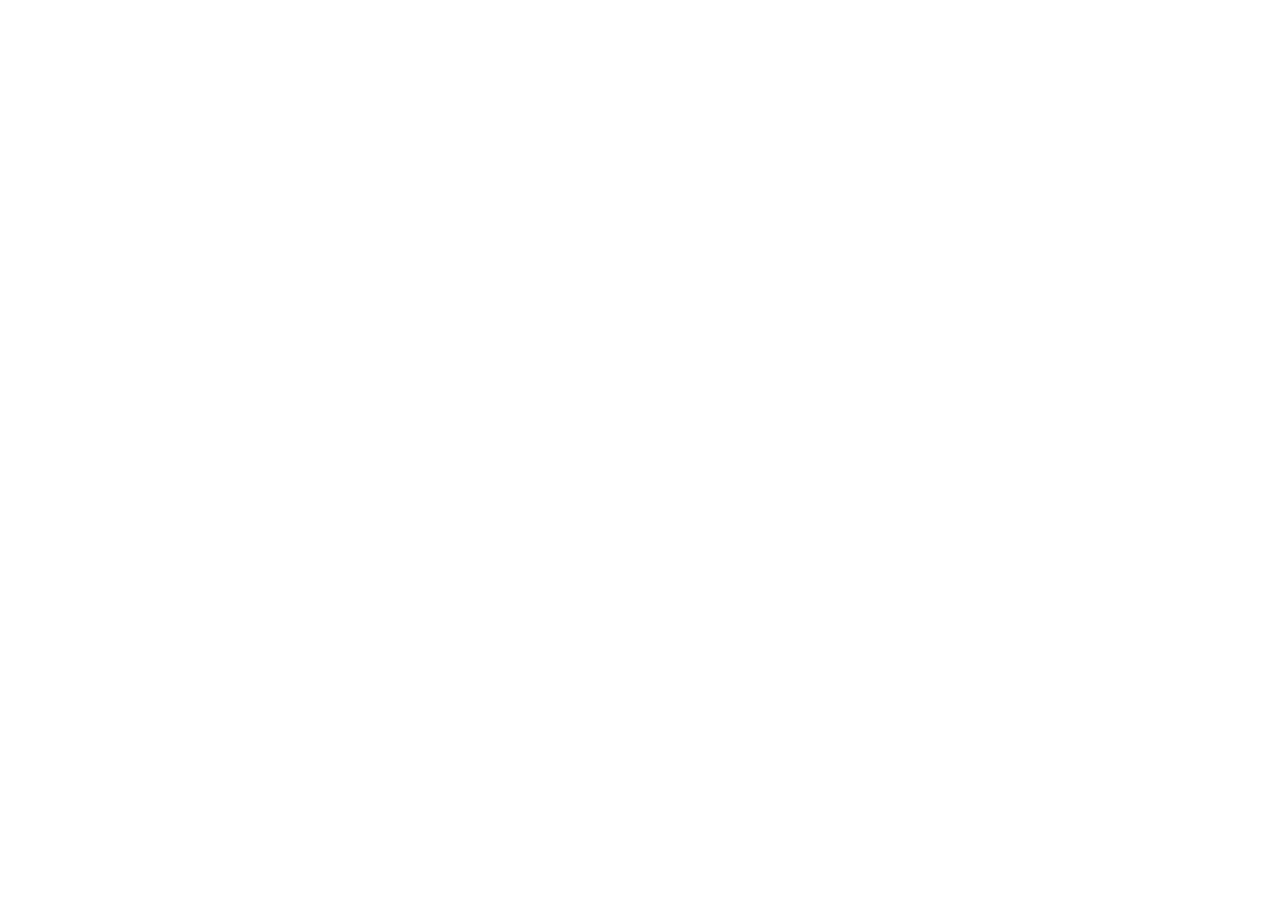
==== index.html @ 479bf7b5 "основа" ====
<!DOCTYPE html>
<html lang="en">
<head>
    <meta charset="UTF-8">
    <meta name="viewport" content="width=device-width, initial-scale=1.0">
    <title>Document</title>
    <link rel="stylesheet" href="css/main.css">
</head>
<body>
    
    <script src="js/main.js"></script>
</body>
</html>
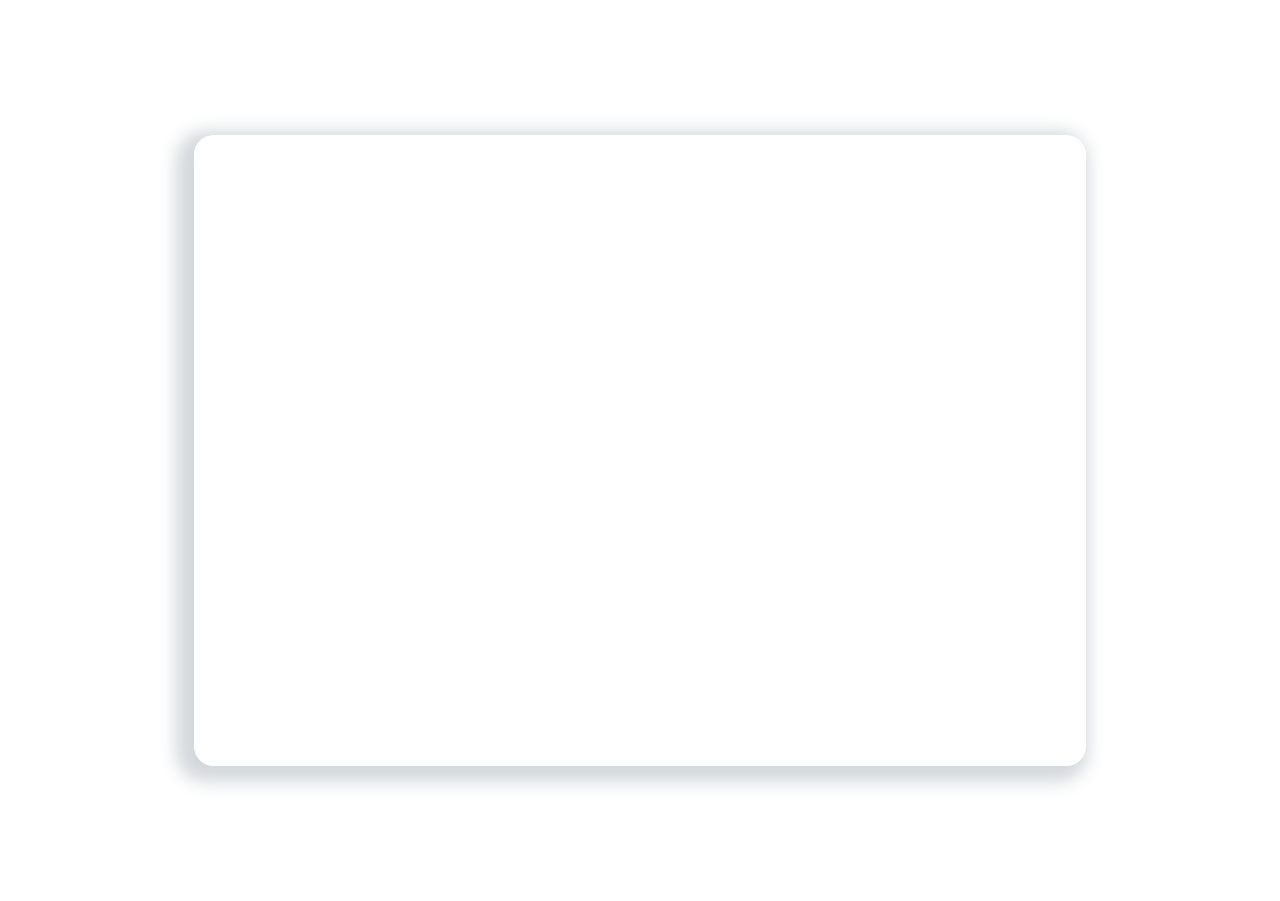
==== commit 7d12674a: "start" ====
--- a/index.html
+++ b/index.html
@@ -7,7 +7,27 @@
     <link rel="stylesheet" href="css/main.css">
 </head>
 <body>
+<div class="main">
+    <div class="second_main">
+        <div class="text">
+            <p></p>
+        </div>
+
+    </div>
     
-    <script src="js/main.js"></script>
+
+
+
+
+
+
+
+</div>
+
+
+
+
+    
+<script src="js/main.js"></script>
 </body>
 </html>
--- a/css/main.css
+++ b/css/main.css
@@ -0,0 +1,25 @@
+.main{
+    width: 100%;
+    height: 100%;
+    background-image: url('https://i.pinimg.com/originals/1f/a8/5e/1fa85e15d783da455ba35665454041fc.gif?nii=t');
+    background-size: cover;
+    display: flex;
+    align-items: center;
+    background-size: 100%;
+    height: 99vh;
+    margin: -3px auto;
+    }   
+
+.second_main{
+    height: 70%;
+    width: 70%;
+    margin: 0 auto;
+    border-radius: 20px;
+    background: rgba(255, 255, 255, 0.12);
+    backdrop-filter: blur(8px);
+    border: 4px solid rgba(255, 255, 255, 0.548);
+    -webkit-box-shadow: -8px 6px 17px 10px rgba(34, 60, 80, 0.2);
+    -moz-box-shadow: -8px 6px 17px 10px rgba(34, 60, 80, 0.2);
+    box-shadow: -8px 6px 17px 10px rgba(34, 60, 80, 0.2);
+    box-shadow: 1px;
+}
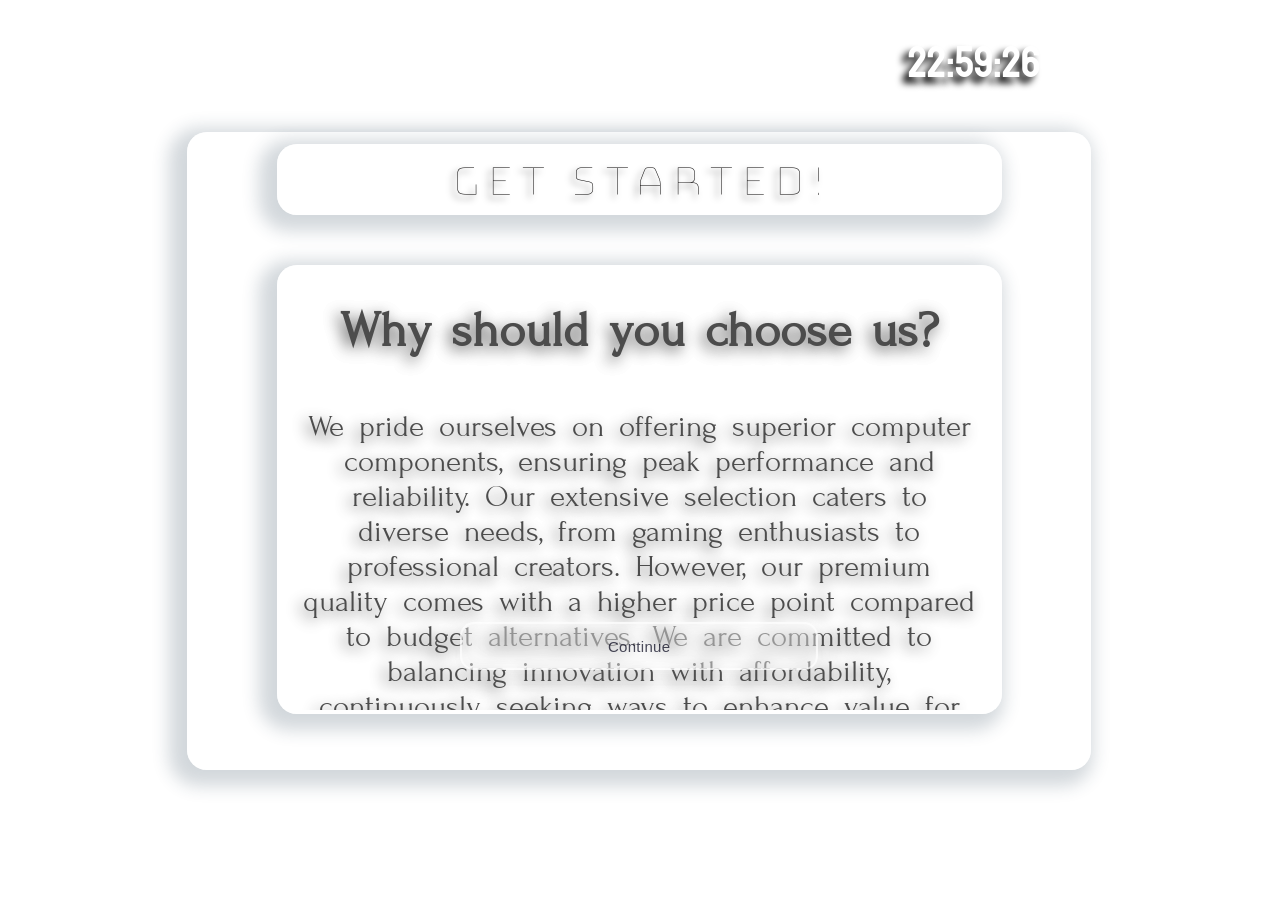
==== commit d183d4dc: "first page ready!!! yohooo!!!" ====
--- a/index.html
+++ b/index.html
@@ -8,9 +8,28 @@
 </head>
 <body>
 <div class="main">
+    <div class="time_now" id="time_now">
+
+    </div>
     <div class="second_main">
         <div class="text">
-            <p></p>
+            <p>Get Started!</p>
+        </div>
+
+        <div class="oznakom">
+            <div class="text_oz">
+                <h1 class="We">Why should you choose us?</h1> 
+                <p>We pride ourselves on offering superior computer components,
+                     ensuring peak performance and reliability.
+                      Our extensive selection caters to diverse needs,
+                       from gaming enthusiasts to professional creators.
+                        However, our premium quality comes with a higher price point compared to budget alternatives.
+                         We are committed to balancing innovation with affordability,
+                          continuously seeking ways to enhance value for our customers.</p>
+
+
+            </div>
+            <button class="button" type="button">Continue</button>
         </div>
 
     </div>
--- a/css/main.css
+++ b/css/main.css
@@ -1,3 +1,7 @@
+@import url('https://fonts.googleapis.com/css?family=Bayon');
+@import url('https://fonts.googleapis.com/css?family=Bungee+Hairline');
+@import url('https://fonts.googleapis.com/css?family=Forum');
+
 .main{
     width: 100%;
     height: 100%;
@@ -8,12 +12,17 @@
     background-size: 100%;
     height: 99vh;
     margin: -3px auto;
-    }   
+}
 
 .second_main{
     height: 70%;
     width: 70%;
     margin: 0 auto;
+    display: flex;
+    flex-direction: column;
+    margin-left: 14%;
+    float: left;
+    position: fixed;
     border-radius: 20px;
     background: rgba(255, 255, 255, 0.12);
     backdrop-filter: blur(8px);
@@ -22,4 +31,127 @@
     -moz-box-shadow: -8px 6px 17px 10px rgba(34, 60, 80, 0.2);
     box-shadow: -8px 6px 17px 10px rgba(34, 60, 80, 0.2);
     box-shadow: 1px;
-}+}
+
+.time_now{
+    width: 100px;
+    height: 30px;
+    margin-left: 900px;
+    margin-top: 20px;
+    float: left;
+    display: flex;
+    align-self: normal;
+    font-family: Bayon, cursive;
+    text-align: center;
+    font-size: 43px;
+    color: rgb(255, 255, 255);
+    text-shadow: rgb(0, 0, 0) -6px 6px 7px;
+}
+
+.text{
+    width: 80%;
+    height: 10%;
+    margin: 0 auto;
+    margin-top: 1%;
+    border-radius: 20px;
+    background: rgba(255, 255, 255, 0.12);
+    backdrop-filter: blur(8px);
+    border: 4px solid rgba(255, 255, 255, 0.548);
+    -webkit-box-shadow: -8px 6px 17px 10px rgba(34, 60, 80, 0.2);
+    -moz-box-shadow: -8px 6px 17px 10px rgba(34, 60, 80, 0.2);
+    box-shadow: -8px 6px 17px 10px rgba(34, 60, 80, 0.2);
+    box-shadow: 1px;
+}
+
+.text p{
+    font-family: "Bungee Hairline", cursive;
+    text-align: center;
+    margin-top: 5px;
+    margin: 0 auto;
+    font-size: 50px;    
+    word-spacing: 7px;
+    color: rgb(3, 0, 0);
+    text-shadow: rgb(0, 0, 0) -4px 4px 6px;
+}
+
+.oznakom{
+    width: 80%;
+    height: 70%;
+    position: relative;
+    margin: 0 auto;
+    display: flex;
+    flex-direction: column;
+    margin-top: 50px;
+    border-radius: 20px;
+    background: rgba(255, 255, 255, 0.12);
+    backdrop-filter: blur(8px);
+    overflow: hidden;
+    border: 4px solid rgba(255, 255, 255, 0.548);
+    -webkit-box-shadow: -8px 6px 17px 10px rgba(34, 60, 80, 0.2);
+    -moz-box-shadow: -8px 6px 17px 10px rgba(34, 60, 80, 0.2);
+    box-shadow: -8px 6px 17px 10px rgba(34, 60, 80, 0.2);
+    box-shadow: 1px;
+}
+
+.text_oz{
+    width: 100%;
+    height: 80%;
+}
+
+.text_oz h1{
+    font-family: Forum, cursive;
+    text-align: center;
+    font-size: 50px;
+    word-spacing: 7px;
+    margin-bottom: 50px;
+    color: rgb(0, 0, 0);
+    opacity: 0.7;
+    text-shadow: rgb(0, 0, 0) -4px 4px 15px;
+}
+
+.text_oz p{
+    font-family: Forum, cursive;
+    text-align: center;
+    margin-left: 20px;
+    margin-right: 20px;
+    font-size: 31px;
+    word-spacing: 7px;
+    color: rgb(0, 0, 0);
+    opacity: 0.7;
+    text-shadow: rgb(0, 0, 0) -4px 4px 15px;
+}
+
+.button {
+    width: 50%;
+    height: 48px;
+    margin: 0 auto;
+    background: #ffffff81;
+    color: #1a1a2e;
+    opacity: 0.78;
+    font-family: 'IBM Plex Sans', sans-serif;
+    font-size: 15px;
+    font-weight: 500;
+    letter-spacing: 0.3px;
+    border-radius: 14px;
+    border-width: 2px;
+    border-color: #ffffff;
+    border-style: solid;
+    padding: 14px 30px;
+    box-shadow: 0px 8px 32px 0px rgba(136,136,136,0.15);
+    backdrop-filter: blur(10px);
+    transition: all 0.25s ease;
+    cursor: pointer;
+    user-select: auto;
+    overflow: hidden;
+    line-height: 1;
+  }
+  
+  .button:hover {
+    transform: translateY(-3px);
+    background: #ffffff34;
+    color: #ffffff;
+  }
+  
+  .button:active {
+    transform: scale(0.96);
+  }
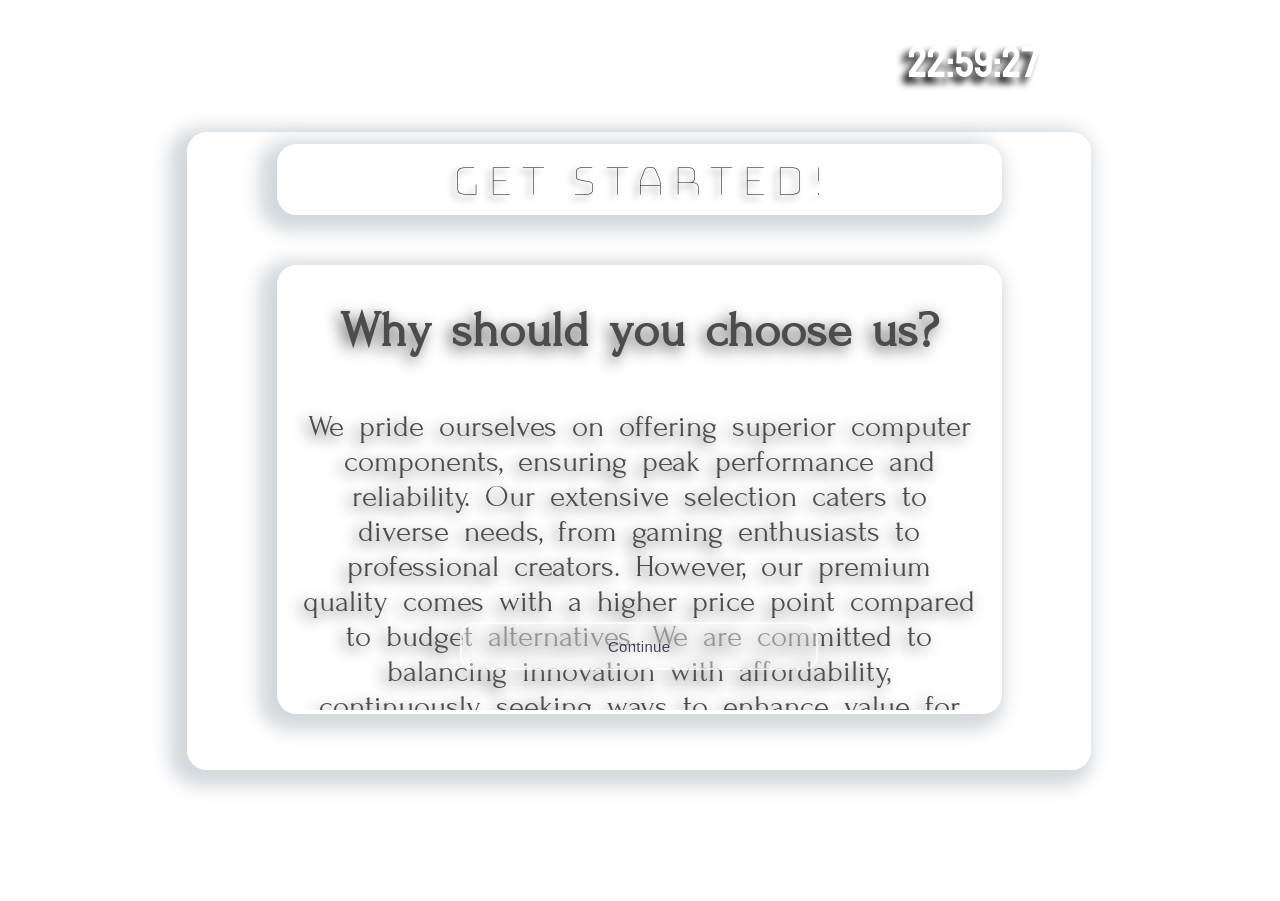
==== commit 94a16329: "start_of_work" ====
--- a/index.html
+++ b/index.html
@@ -29,7 +29,7 @@
 
 
             </div>
-            <button class="button" type="button">Continue</button>
+            <button onclick="location.href = 'main_shop.html'" class="button" type="button">Continue</button>
         </div>
 
     </div>
--- a/css/main.css
+++ b/css/main.css
@@ -154,4 +154,19 @@
   
   .button:active {
     transform: scale(0.96);
-  }+  }
+
+
+
+  /* MAIN_SHOP */
+
+
+
+
+
+.main_page {
+    height: 1000px;
+    width: 2000px;
+    background-color: rgba(253, 253, 253, 1);
+    background-image: linear-gradient(90deg, rgba(253, 253, 253, 1) 0%, rgba(41, 53, 86, 1) 100%);
+}
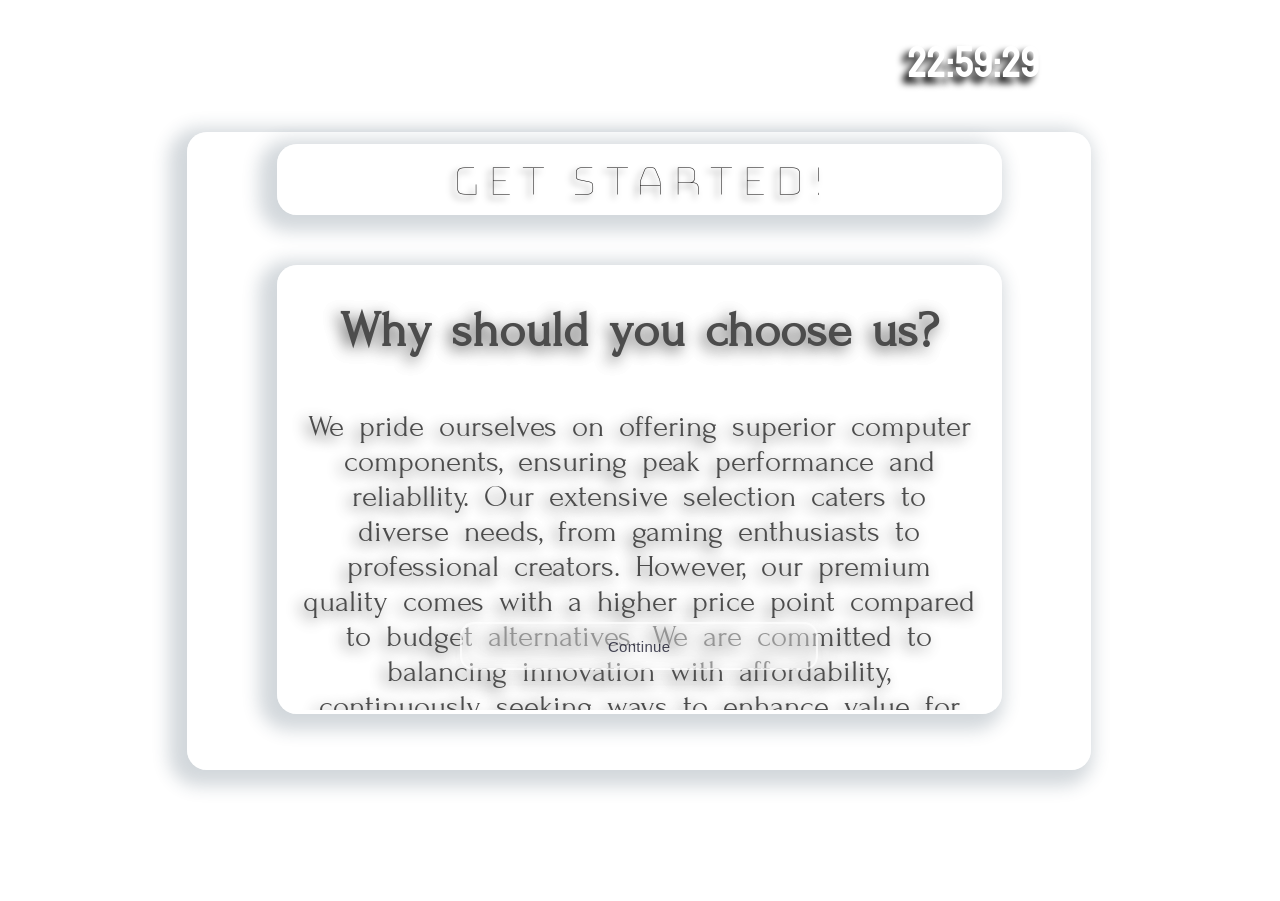
==== commit 4ee38f73: "start" ====
--- a/index.html
+++ b/index.html
@@ -20,7 +20,7 @@
             <div class="text_oz">
                 <h1 class="We">Why should you choose us?</h1> 
                 <p>We pride ourselves on offering superior computer components,
-                     ensuring peak performance and reliability.
+                     ensuring peak performance and reliabllity.
                       Our extensive selection caters to diverse needs,
                        from gaming enthusiasts to professional creators.
                         However, our premium quality comes with a higher price point compared to budget alternatives.
--- a/css/main.css
+++ b/css/main.css
@@ -1,6 +1,7 @@
 @import url('https://fonts.googleapis.com/css?family=Bayon');
 @import url('https://fonts.googleapis.com/css?family=Bungee+Hairline');
 @import url('https://fonts.googleapis.com/css?family=Forum');
+@import url("https://fonts.googleapis.com/css?family=Montserrat:400,400i,700");
 
 .main{
     width: 100%;
@@ -165,8 +166,382 @@
 
 
 .main_page {
-    height: 1000px;
-    width: 2000px;
+    height: 1200px;
+    width: 1897px;
     background-color: rgba(253, 253, 253, 1);
     background-image: linear-gradient(90deg, rgba(253, 253, 253, 1) 0%, rgba(41, 53, 86, 1) 100%);
-}+    position: absolute;
+    display: flex;
+    flex-direction: column;
+    align-items: center;
+    top: 0;
+    bottom: 0;
+    text-align: center;
+}
+
+.header{
+    height: 100px;
+    width: 90%;
+    float: left;
+    margin-top: 10px;
+    border-radius: 20px;
+    background: rgba(255, 255, 255, 0.12);
+    backdrop-filter: blur(8px);
+    overflow: hidden;
+    border: 2px solid rgba(255, 255, 255, 0.548);
+    -webkit-box-shadow: -8px 6px 17px 10px rgba(34, 60, 80, 0.2);
+    -moz-box-shadow: -8px 6px 17px 10px rgba(34, 60, 80, 0.2);
+    box-shadow: -8px 6px 17px 10px rgba(34, 60, 80, 0.2);
+    box-shadow: 1px;
+}
+
+
+.logo{
+    height: 90%;
+    width: 6%;
+    float: left;
+    margin-left: 50px;
+    margin-top: 3px;
+    border-radius: 20px;
+    background: rgba(255, 255, 255, 0.12);
+    backdrop-filter: blur(8px);
+    overflow: hidden;
+    border: 2px solid rgba(255, 255, 255, 0.548);
+    -webkit-box-shadow: -8px 6px 17px 10px rgba(34, 60, 80, 0.2);
+    -moz-box-shadow: -8px 6px 17px 10px rgba(34, 60, 80, 0.2);
+    box-shadow: -8px 6px 17px 10px rgba(34, 60, 80, 0.2);
+    box-shadow: 1px;
+}
+
+.logo img {
+    width: 100%;
+    height: 100%;
+}
+
+.search{
+    height: 90%;
+    width: 50%;
+    display: flex;
+	 justify-content: flex-start;
+	 align-items: center;
+    float: left;
+    transition: all 0.3s ease-out;
+    margin-top: 3px;
+    margin-left: 200px;
+    border-radius: 20px;
+    background: rgba(255, 255, 255, 0.12);
+    backdrop-filter: blur(8px);
+    overflow: hidden;
+    border: 2px solid rgba(255, 255, 255, 0.548);
+    -webkit-box-shadow: -8px 6px 17px 10px rgba(34, 60, 80, 0.2);
+    -moz-box-shadow: -8px 6px 17px 10px rgba(34, 60, 80, 0.2);
+    box-shadow: -8px 6px 17px 10px rgba(34, 60, 80, 0.2);
+    box-shadow: 1px;
+}
+
+.search:hover {
+    transform: scale(1.06);
+    background: rgba(255, 255, 255, 0.12);
+    backdrop-filter: blur(8px);
+    overflow: hidden;
+    border: 2px solid rgba(255, 255, 255, 0.548);
+    -webkit-box-shadow: -8px 6px 17px 10px rgba(34, 60, 80, 0.2);
+    -moz-box-shadow: -8px 6px 17px 10px rgba(34, 60, 80, 0.2);
+    box-shadow: -8px 6px 17px 10px rgba(34, 60, 80, 0.2);
+    box-shadow: 1px;
+  }
+
+  .search-input {
+    height: 50%;
+    width: 5%;
+    flex: 1;
+    margin: 10px;
+    padding: 14px 16px;
+    font-size: 16px;
+    border: none;
+    border-radius: 30px 30px 30px 30px;
+    outline: none;
+    box-shadow: 0 2px 6px rgba(0,0,0,0.08);
+  }
+  
+  .cart{
+    height: 70%;
+    width: 5%;
+    float: left;
+    margin-left: 90px;
+    margin-top: 12px;
+    border-radius: 20px;
+    background: rgba(255, 255, 255, 0.12);
+    backdrop-filter: blur(8px);
+    overflow: hidden;
+    border: 2px solid rgba(255, 255, 255, 0.548);
+    -webkit-box-shadow: -8px 6px 17px 10px rgba(34, 60, 80, 0.2);
+    -moz-box-shadow: -8px 6px 17px 10px rgba(34, 60, 80, 0.2);
+    box-shadow: -8px 6px 17px 10px rgba(34, 60, 80, 0.2);
+    box-shadow: 1px;
+    transition: all 0.3s ease-out;
+  }
+
+  .cart:hover{
+    transform: scale(1.06);
+    background: rgba(255, 255, 255, 0.12);
+    backdrop-filter: blur(8px);
+    overflow: hidden;
+    border: 2px solid rgba(255, 255, 255, 0.548);
+    -webkit-box-shadow: -8px 6px 17px 10px rgba(34, 60, 80, 0.2);
+    -moz-box-shadow: -8px 6px 17px 10px rgba(34, 60, 80, 0.2);
+    box-shadow: -8px 6px 17px 10px rgba(34, 60, 80, 0.2);
+    box-shadow: 1px;
+  }
+
+  .cart button{
+    height: 100%;
+    width: 100%;
+    backdrop-filter: blur(8px);
+    overflow: hidden;
+    border-radius: 20px;
+    background-image: url("https://i.pinimg.com/474x/e5/d1/4c/e5d14c6294b3b33b99df5287ea5b5b05.jpg?nii=t");
+    background-size: cover;
+    background-position: 0;
+  }
+
+  .signin{
+    height: 80%;
+    width: 5%;
+    float: left;
+    margin-left: 150px;
+    margin-top: 8px;
+    border-radius: 20px;
+    background: rgba(255, 255, 255, 0.12);
+    backdrop-filter: blur(8px);
+    overflow: hidden;
+    border: 2px solid rgba(255, 255, 255, 0.548);
+    -webkit-box-shadow: -8px 6px 17px 10px rgba(34, 60, 80, 0.2);
+    -moz-box-shadow: -8px 6px 17px 10px rgba(34, 60, 80, 0.2);
+    box-shadow: -8px 6px 17px 10px rgba(34, 60, 80, 0.2);
+    box-shadow: 1px;
+    transition: all 0.3s ease-out;
+}
+
+.signin:hover{
+  transform: scale(1.06);
+  background: rgba(255, 255, 255, 0.12);
+  backdrop-filter: blur(8px);
+  overflow: hidden;
+  border: 2px solid rgba(255, 255, 255, 0.548);
+  -webkit-box-shadow: -8px 6px 17px 10px rgba(34, 60, 80, 0.2);
+  -moz-box-shadow: -8px 6px 17px 10px rgba(34, 60, 80, 0.2);
+  box-shadow: -8px 6px 17px 10px rgba(34, 60, 80, 0.2);
+  box-shadow: 1px;
+}
+  .signin button{
+    height: 100%;
+    width: 100%;
+    backdrop-filter: blur(8px);
+    overflow: hidden;
+    border-radius: 20px;
+    background-image: url("https://cdn-icons-png.freepik.com/512/5469/5469840.png?ga=GA1.1.1282852663.1764852516");
+    background-size: cover;
+    background-position: 0;
+  }
+
+
+.tovar{
+    width: 85%;
+    height: 85%;
+    margin-top: 50px;
+}
+
+.filters{
+    width: 25%;
+    height: 85%;
+    float: left;
+    border-radius: 20px;
+    background: rgba(255, 255, 255, 0.12);
+    backdrop-filter: blur(8px);
+    overflow: hidden;
+    border: 2px solid rgba(255, 255, 255, 0.548);
+    -webkit-box-shadow: -8px 6px 17px 10px rgba(34, 60, 80, 0.2);
+    -moz-box-shadow: -8px 6px 17px 10px rgba(34, 60, 80, 0.2);
+    box-shadow: -8px 6px 17px 10px rgba(34, 60, 80, 0.2);
+    box-shadow: 1px;
+    transition: all 0.3s ease-out;
+}
+
+.main_tovar{
+    width: 68%;
+    height: 85%;
+    float: left;
+    margin-left: 100px;
+    border-radius: 20px;
+    background: rgba(255, 255, 255, 0.12);
+    backdrop-filter: blur(8px);
+    overflow: hidden;
+    border: 2px solid rgba(255, 255, 255, 0.548);
+    -webkit-box-shadow: -8px 6px 17px 10px rgba(34, 60, 80, 0.2);
+    -moz-box-shadow: -8px 6px 17px 10px rgba(34, 60, 80, 0.2);
+    box-shadow: -8px 6px 17px 10px rgba(34, 60, 80, 0.2);
+    box-shadow: 1px;
+    transition: all 0.3s ease-out;
+}
+
+.sortbyprice{
+    height: 15%;
+    width: 70%;
+    margin-top: 10px;
+    margin-left: 55px;
+    border-radius: 20px;
+    background: rgba(255, 255, 255, 0.12);
+    backdrop-filter: blur(8px);
+    overflow: hidden;
+    border: 2px solid rgba(255, 255, 255, 0.548);
+    -webkit-box-shadow: -8px 6px 17px 10px rgba(34, 60, 80, 0.2);
+    -moz-box-shadow: -8px 6px 17px 10px rgba(34, 60, 80, 0.2);
+    box-shadow: -8px 6px 17px 10px rgba(34, 60, 80, 0.2);
+    box-shadow: 1px;
+    transition: all 0.3s ease-out;
+}
+
+.sortbyprice h1{
+    font-family: "Bungee Hairline", cursive;
+    text-align: center;
+    margin-top: 5px;
+    margin: 0 auto;
+    font-size: 50px;    
+    word-spacing: 7px;
+    color: rgb(3, 0, 0);
+    text-shadow: rgb(0, 0, 0) -4px 4px 6px;
+}
+
+
+.sortOT{
+    position: relative;
+    background: #fff;
+    float: left;
+    margin-left: 50px;
+    margin-right: 5px;
+    border: 1px solid #d9d9d9;
+    border-radius: 8px;
+    height: 40px;
+    font-size: 14px;
+    display: flex;
+
+}
+
+.sortDO{
+    position: relative;
+    background: #fff;
+    float: left;
+    border: 1px solid #d9d9d9;
+    border-radius: 8px;
+    height: 40px;
+    font-size: 14px;
+    display: flex;
+
+}
+
+.sortbyrate{
+    height: 15%;
+    width: 70%;
+    margin-top: 30px;
+    margin-left: 55px;
+    border-radius: 20px;
+    background: rgba(255, 255, 255, 0.12);
+    backdrop-filter: blur(8px);
+    overflow: hidden;
+    border: 2px solid rgba(255, 255, 255, 0.548);
+    -webkit-box-shadow: -8px 6px 17px 10px rgba(34, 60, 80, 0.2);
+    -moz-box-shadow: -8px 6px 17px 10px rgba(34, 60, 80, 0.2);
+    box-shadow: -8px 6px 17px 10px rgba(34, 60, 80, 0.2);
+    box-shadow: 1px;
+    transition: all 0.3s ease-out;
+}
+
+.sortbyrate h1{
+    font-family: "Bungee Hairline", cursive;
+    text-align: center;
+    margin-top: 5px;
+    margin: 0 auto;
+    font-size: 50px;    
+    word-spacing: 7px;
+    color: rgb(3, 0, 0);
+    text-shadow: rgb(0, 0, 0) -4px 4px 6px;
+}
+
+.sortOT1{
+    width: 87px;
+    position: relative;
+    background: #fff;
+    float: left;
+    margin-left: 50px;
+    margin-right: 5px;
+    border: 1px solid #d9d9d9;
+    border-radius: 8px;
+    height: 40px;
+    font-size: 14px;
+    display: flex;
+
+}
+
+.sortDO1{
+    width: 87px;
+    position: relative;
+    background: #fff;
+    float: left;
+    border: 1px solid #d9d9d9;
+    border-radius: 8px;
+    height: 40px;
+    font-size: 14px;
+    display: flex;
+
+}
+
+.primenit{
+    height: 6%;
+    width: 70%;
+    padding-top: 400px;
+    position: fixed;
+    margin: 0 auto;
+}
+
+.primenit button{
+    width: auto;
+    height: 48px;
+    background: #ffffff;
+    color: #1a1a2e;
+    opacity: 0.78;
+    font-family: 'IBM Plex Sans', sans-serif;
+    font-size: 15px;
+    font-weight: 500;
+    letter-spacing: 0.3px;
+    border-radius: 14px;
+    border-width: 1px;
+    border-color: #ffffff;
+    border-style: solid;
+    padding: 14px 30px;
+    box-shadow: 0px 8px 32px 0px rgba(136,136,136,0.15);
+    backdrop-filter: blur(10px);
+    transition: all 0.25s ease;
+    cursor: pointer;
+    display: inline-flex;
+    user-select: auto;
+    position: relative;
+    overflow: hidden;
+    align-items: center;
+    justify-content: center;
+    line-height: 1;
+}
+
+.primenit button:hover{
+    transform: translateY(-3px);
+    background: #e0eeff;
+    color: #ffffff;
+}
+
+
+
+  
+
+
+
+
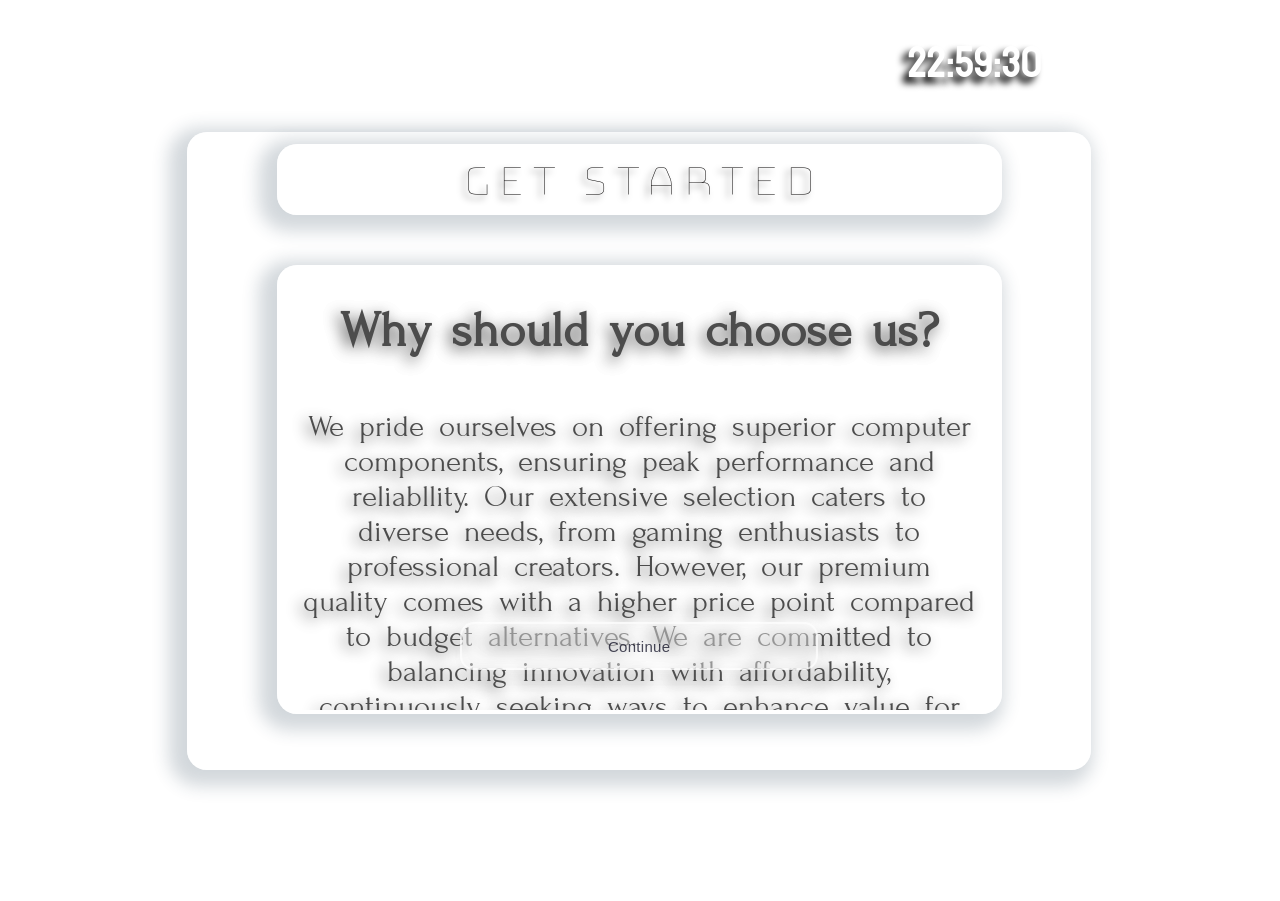
==== commit 71f31f26: "start" ====
--- a/index.html
+++ b/index.html
@@ -13,7 +13,7 @@
     </div>
     <div class="second_main">
         <div class="text">
-            <p>Get Started!</p>
+            <p>Get Started</p>
         </div>
 
         <div class="oznakom">
--- a/css/main.css
+++ b/css/main.css
@@ -169,8 +169,9 @@
     height: 1200px;
     width: 1897px;
     background-color: rgba(253, 253, 253, 1);
-    background-image: linear-gradient(90deg, rgba(253, 253, 253, 1) 0%, rgba(41, 53, 86, 1) 100%);
     position: absolute;
+    background-image: url('https://i.pinimg.com/originals/1f/a8/5e/1fa85e15d783da455ba35665454041fc.gif?nii=t');
+    background-size: cover;
     display: flex;
     flex-direction: column;
     align-items: center;
@@ -507,6 +508,7 @@
 .primenit button{
     width: auto;
     height: 48px;
+    margin-left: 35%;
     background: #ffffff;
     color: #1a1a2e;
     opacity: 0.78;
@@ -538,6 +540,134 @@
     color: #ffffff;
 }
 
+.productsblocks{
+    width: 85%;
+    height: 15%;
+    margin: 0 auto;
+    margin-top: 25px;
+    border-radius: 20px;
+    background: rgba(255, 255, 255, 0.89);
+    backdrop-filter: blur(8px);
+    overflow: hidden;
+    border: 2px solid rgba(255, 255, 255, 0.548);
+    -webkit-box-shadow: -8px 6px 17px 10px rgba(34, 60, 80, 0.2);
+    -moz-box-shadow: -8px 6px 17px 10px rgba(34, 60, 80, 0.2);
+    box-shadow: -8px 6px 17px 10px rgba(34, 60, 80, 0.2);
+    box-shadow: 1px;
+    transition: all 0.3s ease-out;
+}
+
+.productsblocks:hover{
+    transform: translateY(-3px);
+    background: #ffffff;
+}
+
+.graphicscardimg{
+    display: block;
+    height: 90%;
+    margin-left: 10px;
+    width: 25%;
+    margin-top: 3px;
+    text-align: center;
+    float: left;
+    border-radius: 20px;
+    background: rgb(255, 255, 255);
+    backdrop-filter: blur(8px);
+    overflow: hidden;
+    border: 2px solid rgba(255, 255, 255, 0.548);
+    -webkit-box-shadow: -8px 6px 17px 10px rgba(34, 60, 80, 0.2);
+    -moz-box-shadow: -8px 6px 17px 10px rgba(34, 60, 80, 0.2);
+    box-shadow: -8px 6px 17px 10px rgba(34, 60, 80, 0.2);
+    box-shadow: 1px;
+    transition: all 0.3s ease-out;
+}
+
+.graphicscardimg img{
+    max-height: 100%;
+    max-width: 100%;
+    width: 100%;
+    height: 100%;
+    inset: 0;
+}
+
+.graphicscardtext{
+    width: 50%;
+    height: 10%;
+    margin-top: 6px;
+    float: left;
+    
+}
+
+.graphicscardtext h1{
+    font-family: "Bungee Hairline", cursive;
+    text-align: center;
+    margin-top: 5px;
+    margin: 0 auto;
+    font-size: 15px;    
+    word-spacing: 2px;
+    color: rgb(3, 0, 0);
+    text-shadow: rgb(0, 0, 0) -4px 4px 6px;
+}
+
+.graphicscardprice{
+    width: 20%;
+    height: 20%;
+    float: left;
+    margin-top: 30px;
+    text-align: center;
+    
+}
+
+.graphicscardprice h2{
+     font-family: "Bungee Hairline", cursive;
+    text-align: center;
+   
+    margin: 0 auto;
+    font-size: 15px;    
+    word-spacing: 2px;
+    color: rgb(3, 0, 0);
+    text-shadow: rgb(0, 0, 0) -4px 4px 6px;
+}
+
+.buybutton{
+    float: left;
+    width: 100px;
+    height: 40px;
+    margin-left: 40px;
+    margin-top: 10px;
+}
+
+.buybutton button{
+    background: #ffffff;
+    color: #1a1a2e;
+    opacity: 0.78;
+    font-family: 'IBM Plex Sans', sans-serif;
+    font-size: 15px;
+    font-weight: 500;
+    letter-spacing: 0.3px;
+    border-radius: 14px;
+    border-width: 1px;
+    border-color: #000000;
+    border-style: solid;
+    padding: 14px 30px;
+    box-shadow: 0px 8px 32px 0px rgba(136,136,136,0.15);
+    backdrop-filter: blur(10px);
+    transition: all 0.25s ease;
+    cursor: pointer;
+    display: inline-flex;
+    user-select: auto;
+    position: relative;
+    overflow: hidden;
+    align-items: center;
+    justify-content: center;
+    line-height: 1;
+}
+
+.buybutton button:hover{
+    transform: translateY(-3px);
+    background: #e0eeff;
+    color: #ffffff;
+}
 
 
   
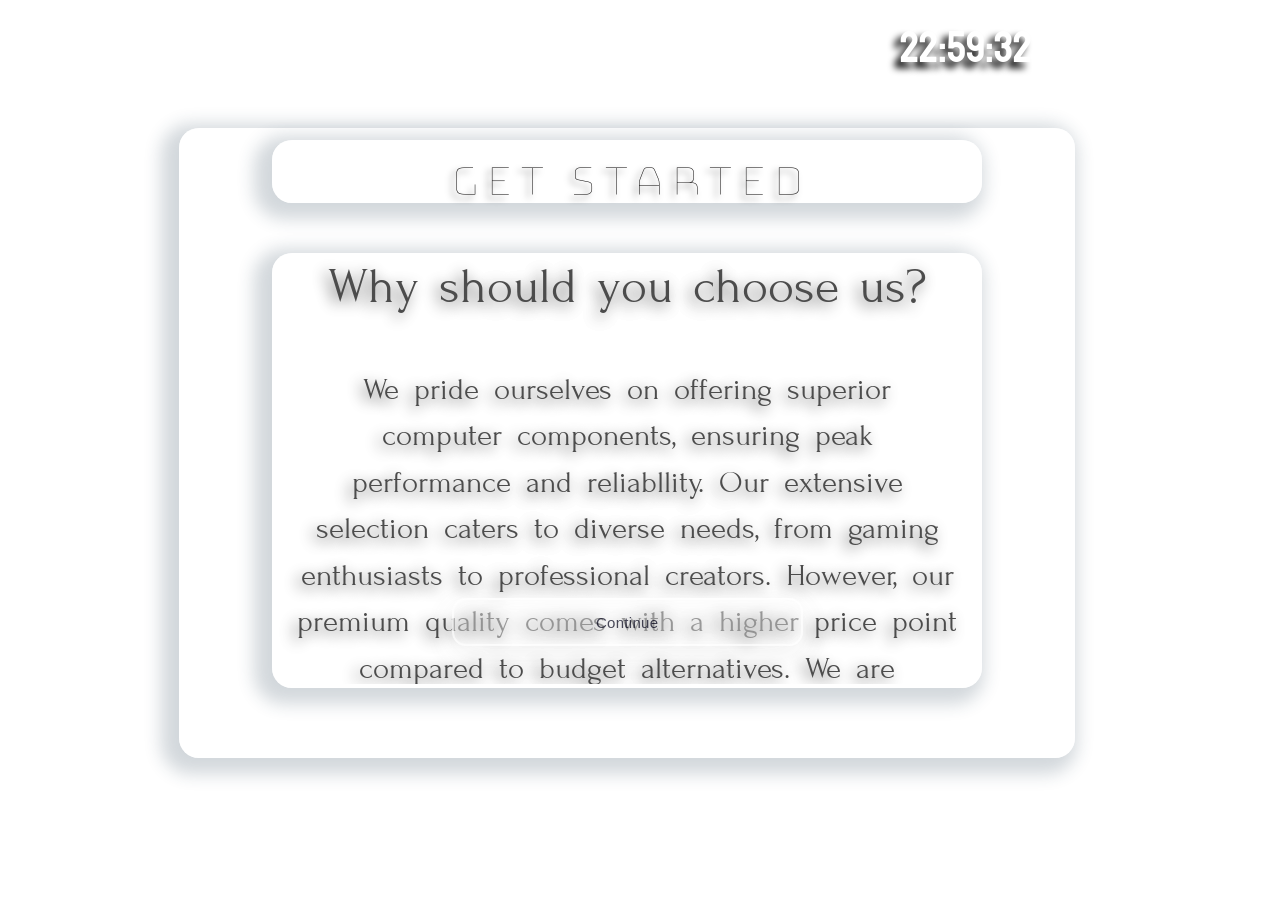
==== commit 55694157: "start" ====
--- a/index.html
+++ b/index.html
@@ -5,6 +5,7 @@
     <meta name="viewport" content="width=device-width, initial-scale=1.0">
     <title>Document</title>
     <link rel="stylesheet" href="css/main.css">
+    <link href="https://cdn.jsdelivr.net/npm/bootstrap@5.3.0/dist/css/bootstrap.min.css" rel="stylesheet" integrity="sha384-9ndCyUaIbzAi2FUVXJi0CjmCapSmO7SnpJef0486qhLnuZ2cdeRhO02iuK6FUUVM" crossorigin="anonymous">
 </head>
 <body>
 <div class="main">
@@ -47,6 +48,7 @@
 
 
     
+<script src="https://cdn.jsdelivr.net/npm/bootstrap@5.3.0/dist/js/bootstrap.bundle.min.js" integrity="sha384-geWF76RCwLtnZ8qwWowPQNguL3RmwHVBC9FhGdlKrxdiJJigb/j/68SIy3Te4Bkz" crossorigin="anonymous"></script>
 <script src="js/main.js"></script>
 </body>
 </html>
--- a/css/main.css
+++ b/css/main.css
@@ -385,6 +385,75 @@
     box-shadow: 1px;
     transition: all 0.3s ease-out;
 }
+
+.sortbytype{
+    height: 15%;
+    width: 70%;
+    margin-top: 10px;
+    position: relative;
+    margin-left: 55px;
+    border-radius: 20px;
+    background: rgba(255, 255, 255, 0.12);
+    backdrop-filter: blur(8px);
+    overflow: hidden;
+    border: 2px solid rgba(255, 255, 255, 0.548);
+    -webkit-box-shadow: -8px 6px 17px 10px rgba(34, 60, 80, 0.2);
+    -moz-box-shadow: -8px 6px 17px 10px rgba(34, 60, 80, 0.2);
+    box-shadow: -8px 6px 17px 10px rgba(34, 60, 80, 0.2);
+    box-shadow: 1px;
+    transition: all 0.3s ease-out;
+}
+
+.sortbytype h1{
+    font-family: "Bungee Hairline", cursive;
+    text-align: center;
+    margin-top: 5px;
+    margin: 0 auto;
+    font-size: 50px;    
+    word-spacing: 7px;
+    color: rgb(3, 0, 0);
+    text-shadow: rgb(0, 0, 0) -4px 4px 6px;
+}
+
+.custom-select {
+    position: relative;
+  }
+  
+  .custom-select select {
+    appearance: none;
+    margin: 5px, 5px, 5px,5px;
+    -webkit-appearance: none;
+    width: 90%;
+    font-size: 18px;
+    font-weight: bold;
+    padding: 8px 10px;
+    background-color: #FFFFFF;
+    border: 1px solid #C4D1EB;
+    border-radius: 5px;
+    color: #000000 !important;
+    cursor: pointer;
+    outline: none;
+    box-shadow: -4px 4px 6px 0px #E2E2E2;
+  }
+  
+  .custom-select select:focus {
+    background: #F2F2F2;
+    border: 1px solid #5A7EC7;
+    border-radius: 5px;
+  }
+  
+  .custom-select::after {
+    content: "";
+    position: absolute;
+    pointer-events: none;
+    top: 50%;
+    right: 20px;
+    transform: translate(0, -50%);
+    width: 12px;
+    height: 12px;
+    background-color: #000000;
+    clip-path: polygon(8% 17%, 0% 25%, 50% 84%, 100% 25%, 92% 17%, 50% 65%);
+  }
 
 .sortbyprice{
     height: 15%;
@@ -670,6 +739,38 @@
 }
 
 
+/* registration */
+
+.main_page_reg{
+    height: 100%;
+    width: 100%;
+    background-color: white;
+}
+
+.container{
+    padding: 20px;
+    width:500px;
+    position: absolute;
+    text-align: center;
+    border:1px solid #ccc;
+    border-radius:10px;
+    background:white;
+  -webkit-box-shadow: 2px 1px 21px -9px rgba(0,0,0,0.38);
+  -moz-box-shadow: 2px 1px 21px -9px rgba(0,0,0,0.38);
+  box-shadow: 2px 1px 21px -9px rgba(0,0,0,0.38);
+}
+
+.ask{
+    text-align: center;
+
+}
+
+
+
+
+
+
+
   
 
 
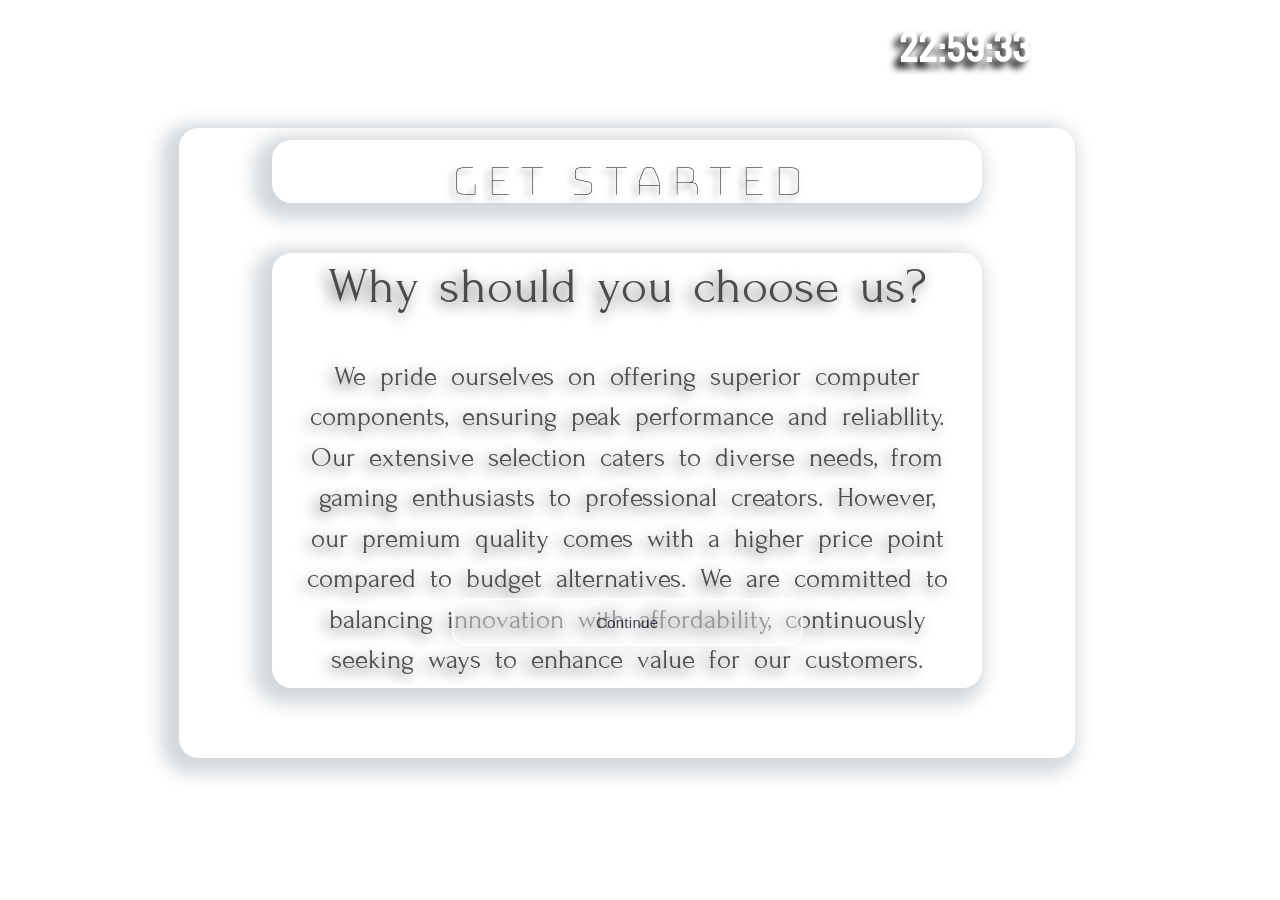
==== commit c86aae76: "finish" ====
--- a/index.html
+++ b/index.html
@@ -3,7 +3,8 @@
 <head>
     <meta charset="UTF-8">
     <meta name="viewport" content="width=device-width, initial-scale=1.0">
-    <title>Document</title>
+    <title>Welcome!</title>
+    <link rel="icon" type="" href="https://avatars.mds.yandex.net/i?id=228623241419d3e943677e8049ba92f9_l-10803820-images-thumbs&n=13">
     <link rel="stylesheet" href="css/main.css">
     <link href="https://cdn.jsdelivr.net/npm/bootstrap@5.3.0/dist/css/bootstrap.min.css" rel="stylesheet" integrity="sha384-9ndCyUaIbzAi2FUVXJi0CjmCapSmO7SnpJef0486qhLnuZ2cdeRhO02iuK6FUUVM" crossorigin="anonymous">
 </head>
--- a/css/main.css
+++ b/css/main.css
@@ -3,6 +3,8 @@
 @import url('https://fonts.googleapis.com/css?family=Forum');
 @import url("https://fonts.googleapis.com/css?family=Montserrat:400,400i,700");
 
+
+
 .main{
     width: 100%;
     height: 100%;
@@ -14,6 +16,39 @@
     height: 99vh;
     margin: -3px auto;
 }
+
+
+
+*::-webkit-scrollbar {
+    height: 8px;
+    width: 8px;
+  }
+  
+  *::-webkit-scrollbar-track {
+    border-radius: 5px;
+    background-color: #DFE9EB;
+  }
+  
+  *::-webkit-scrollbar-track:hover {
+    background-color: #B8C0C2;
+  }
+  
+  *::-webkit-scrollbar-track:active {
+    background-color: #B8C0C2;
+  }
+  
+  *::-webkit-scrollbar-thumb {
+    border-radius: 5px;
+    background-color: #B6AEBD;
+  }
+  
+  *::-webkit-scrollbar-thumb:hover {
+    background-color: #686868;
+  }
+  
+  *::-webkit-scrollbar-thumb:active {
+    background-color: #5E5E5E;
+  }
 
 .second_main{
     height: 70%;
@@ -66,9 +101,8 @@
 
 .text p{
     font-family: "Bungee Hairline", cursive;
-    text-align: center;
-    margin-top: 5px;
-    margin: 0 auto;
+    text-align:center;
+    padding-bottom: 55px;
     font-size: 50px;    
     word-spacing: 7px;
     color: rgb(3, 0, 0);
@@ -104,7 +138,7 @@
     text-align: center;
     font-size: 50px;
     word-spacing: 7px;
-    margin-bottom: 50px;
+    margin-bottom: 40px;
     color: rgb(0, 0, 0);
     opacity: 0.7;
     text-shadow: rgb(0, 0, 0) -4px 4px 15px;
@@ -115,7 +149,7 @@
     text-align: center;
     margin-left: 20px;
     margin-right: 20px;
-    font-size: 31px;
+    font-size: 27px;
     word-spacing: 7px;
     color: rgb(0, 0, 0);
     opacity: 0.7;
@@ -158,7 +192,6 @@
   }
 
 
-
   /* MAIN_SHOP */
 
 
@@ -350,7 +383,7 @@
 .tovar{
     width: 85%;
     height: 85%;
-    margin-top: 50px;
+    margin-top: 20px;
 }
 
 .filters{
@@ -373,11 +406,15 @@
     width: 68%;
     height: 85%;
     float: left;
+    overflow-y: scroll;
+    overflow-x: hidden;
+    scrollbar-width: 6px;
+    scrollbar-color: #64748b #f1f5f9;
+    scrollbar-width: 5px;
     margin-left: 100px;
     border-radius: 20px;
     background: rgba(255, 255, 255, 0.12);
     backdrop-filter: blur(8px);
-    overflow: hidden;
     border: 2px solid rgba(255, 255, 255, 0.548);
     -webkit-box-shadow: -8px 6px 17px 10px rgba(34, 60, 80, 0.2);
     -moz-box-shadow: -8px 6px 17px 10px rgba(34, 60, 80, 0.2);
@@ -405,6 +442,35 @@
 }
 
 .sortbytype h1{
+    font-family: "Bungee Hairline", cursive;
+    text-align: center;
+    margin-top: 5px;
+    margin: 0 auto;
+    font-size: 50px;    
+    word-spacing: 7px;
+    color: rgb(3, 0, 0);
+    text-shadow: rgb(0, 0, 0) -4px 4px 6px;
+}
+
+.sortbybrand{
+    height: 15%;
+    width: 70%;
+    margin-top: 10px;
+    position: relative;
+    margin-left: 55px;
+    border-radius: 20px;
+    background: rgba(255, 255, 255, 0.12);
+    backdrop-filter: blur(8px);
+    overflow: hidden;
+    border: 2px solid rgba(255, 255, 255, 0.548);
+    -webkit-box-shadow: -8px 6px 17px 10px rgba(34, 60, 80, 0.2);
+    -moz-box-shadow: -8px 6px 17px 10px rgba(34, 60, 80, 0.2);
+    box-shadow: -8px 6px 17px 10px rgba(34, 60, 80, 0.2);
+    box-shadow: 1px;
+    transition: all 0.3s ease-out;
+}
+
+.sortbybrand h1{
     font-family: "Bungee Hairline", cursive;
     text-align: center;
     margin-top: 5px;
@@ -513,7 +579,7 @@
 .sortbyrate{
     height: 15%;
     width: 70%;
-    margin-top: 30px;
+    margin-top: 10px;
     margin-left: 55px;
     border-radius: 20px;
     background: rgba(255, 255, 255, 0.12);
@@ -569,7 +635,7 @@
 .primenit{
     height: 6%;
     width: 70%;
-    padding-top: 400px;
+    padding-top: 200px;
     position: fixed;
     margin: 0 auto;
 }
@@ -611,7 +677,7 @@
 
 .productsblocks{
     width: 85%;
-    height: 15%;
+    height: 20%;
     margin: 0 auto;
     margin-top: 25px;
     border-radius: 20px;
@@ -651,6 +717,36 @@
     transition: all 0.3s ease-out;
 }
 
+.motherboardscardimg{
+    display: block;
+    height: 165px;
+    margin-left: 10px;
+    width: 165px;
+    margin-top: 3px;
+    text-align: center;
+    float: left;
+    border-radius: 10px;
+    background: rgb(255, 255, 255);
+    backdrop-filter: blur(8px);
+    overflow: hidden;
+    border: 2px solid rgba(255, 255, 255, 0.548);
+    -webkit-box-shadow: -8px 6px 17px 10px rgba(34, 60, 80, 0.2);
+    -moz-box-shadow: -8px 6px 17px 10px rgba(34, 60, 80, 0.2);
+    box-shadow: -8px 6px 17px 10px rgba(34, 60, 80, 0.2);
+    box-shadow: 1px;
+    transition: all 0.3s ease-out;
+}
+
+.motherboardscardimg img{
+    max-height: 100%;
+    max-width: 100%;
+    background-size: cover;
+    width: 100%;
+    height: 100%;
+    inset: 0;
+}
+
+
 .graphicscardimg img{
     max-height: 100%;
     max-width: 100%;
@@ -662,6 +758,7 @@
 .graphicscardtext{
     width: 50%;
     height: 10%;
+    margin-left: 50px;
     margin-top: 6px;
     float: left;
     
@@ -678,18 +775,39 @@
     text-shadow: rgb(0, 0, 0) -4px 4px 6px;
 }
 
-.graphicscardprice{
-    width: 20%;
+.motherboardtext {
+    width: 50%;
+    height: 10%;
+    margin-left: 50px;
+    margin-top: 6px;
+    float: left;
+}
+
+.motherboardtext h1{
+    font-family: "Bungee Hairline", cursive;
+    margin-top: 5px;
+    margin: 0 auto;
+    font-size: 20px;    
+    word-spacing: 2px;
+    color: rgb(3, 0, 0);
+    text-shadow: rgb(0, 0, 0) -4px 4px 6px;
+}
+
+.graphicscardprice,
+.motherboardprice {
+    width: 10%;
     height: 20%;
-    float: left;
+    float: right;
+    margin-right: 50px;
     margin-top: 30px;
-    text-align: center;
+    text-align: right;
     
 }
 
-.graphicscardprice h2{
+.graphicscardprice h2,
+.motherboardprice h2{
      font-family: "Bungee Hairline", cursive;
-    text-align: center;
+    text-align: right;
    
     margin: 0 auto;
     font-size: 15px;    
@@ -699,10 +817,10 @@
 }
 
 .buybutton{
-    float: left;
+    float: right;
     width: 100px;
     height: 40px;
-    margin-left: 40px;
+    margin-left: 0px;
     margin-top: 10px;
 }
 
@@ -747,32 +865,84 @@
     background-color: white;
 }
 
-.container{
+.reg_page{
     padding: 20px;
-    width:500px;
-    position: absolute;
+    width:40%;
+    height: 700px;
+    margin: 0 auto;
+    margin-top: 100px;
     text-align: center;
     border:1px solid #ccc;
     border-radius:10px;
     background:white;
-  -webkit-box-shadow: 2px 1px 21px -9px rgba(0,0,0,0.38);
-  -moz-box-shadow: 2px 1px 21px -9px rgba(0,0,0,0.38);
-  box-shadow: 2px 1px 21px -9px rgba(0,0,0,0.38);
+    -webkit-box-shadow: 2px 1px 21px -9px rgba(0,0,0,0.38);
+    -moz-box-shadow: 2px 1px 21px -9px rgba(0,0,0,0.38);
+    box-shadow: 2px 1px 21px -9px rgba(0,0,0,0.38);
 }
 
 .ask{
-    text-align: center;
-
-}
-
-
-
-
-
-
-
-  
-
-
-
-
+    width: 100%;
+    height: 100%;
+    display: flex;
+    flex-direction: column;
+    align-items: center;
+    
+}
+
+.ask h1{
+    margin-bottom: 35px;
+}
+
+.ask input{
+    width: 100%;
+  padding: 12px;
+  margin: 5px;
+  display: inline-block;
+  border: none;
+  background: #f7f7f7;
+	font-family: Montserrat,Arial, Helvetica, sans-serif;
+}
+
+.ask button{
+    background-color: #0eb7f4;
+    color: white;
+    padding: 14px 20px;
+    margin: 8px 0;
+    border: none;
+    cursor: pointer;
+    width: 100%;
+    opacity: 0.9;
+    font-size:16px;
+    font-family:'Courier New', Courier, monospace;
+    border-radius:10px;
+    border-color: #000000;
+  }
+  
+  .ask button:hover{
+    opacity:1;
+  }
+
+  .ask p{
+    font-family:'Franklin Gothic Medium', 'Arial Narrow', Arial, sans-serif;
+    text-align: center;
+    margin-top: 5px;
+    margin: 0 auto;
+    font-size: 20px;    
+    word-spacing: 7px;
+    color: rgb(3, 0, 0);
+    text-shadow: rgb(0, 0, 0) -1px 1px 50px;
+  }
+
+
+
+
+
+
+
+
+
+  
+
+
+
+
